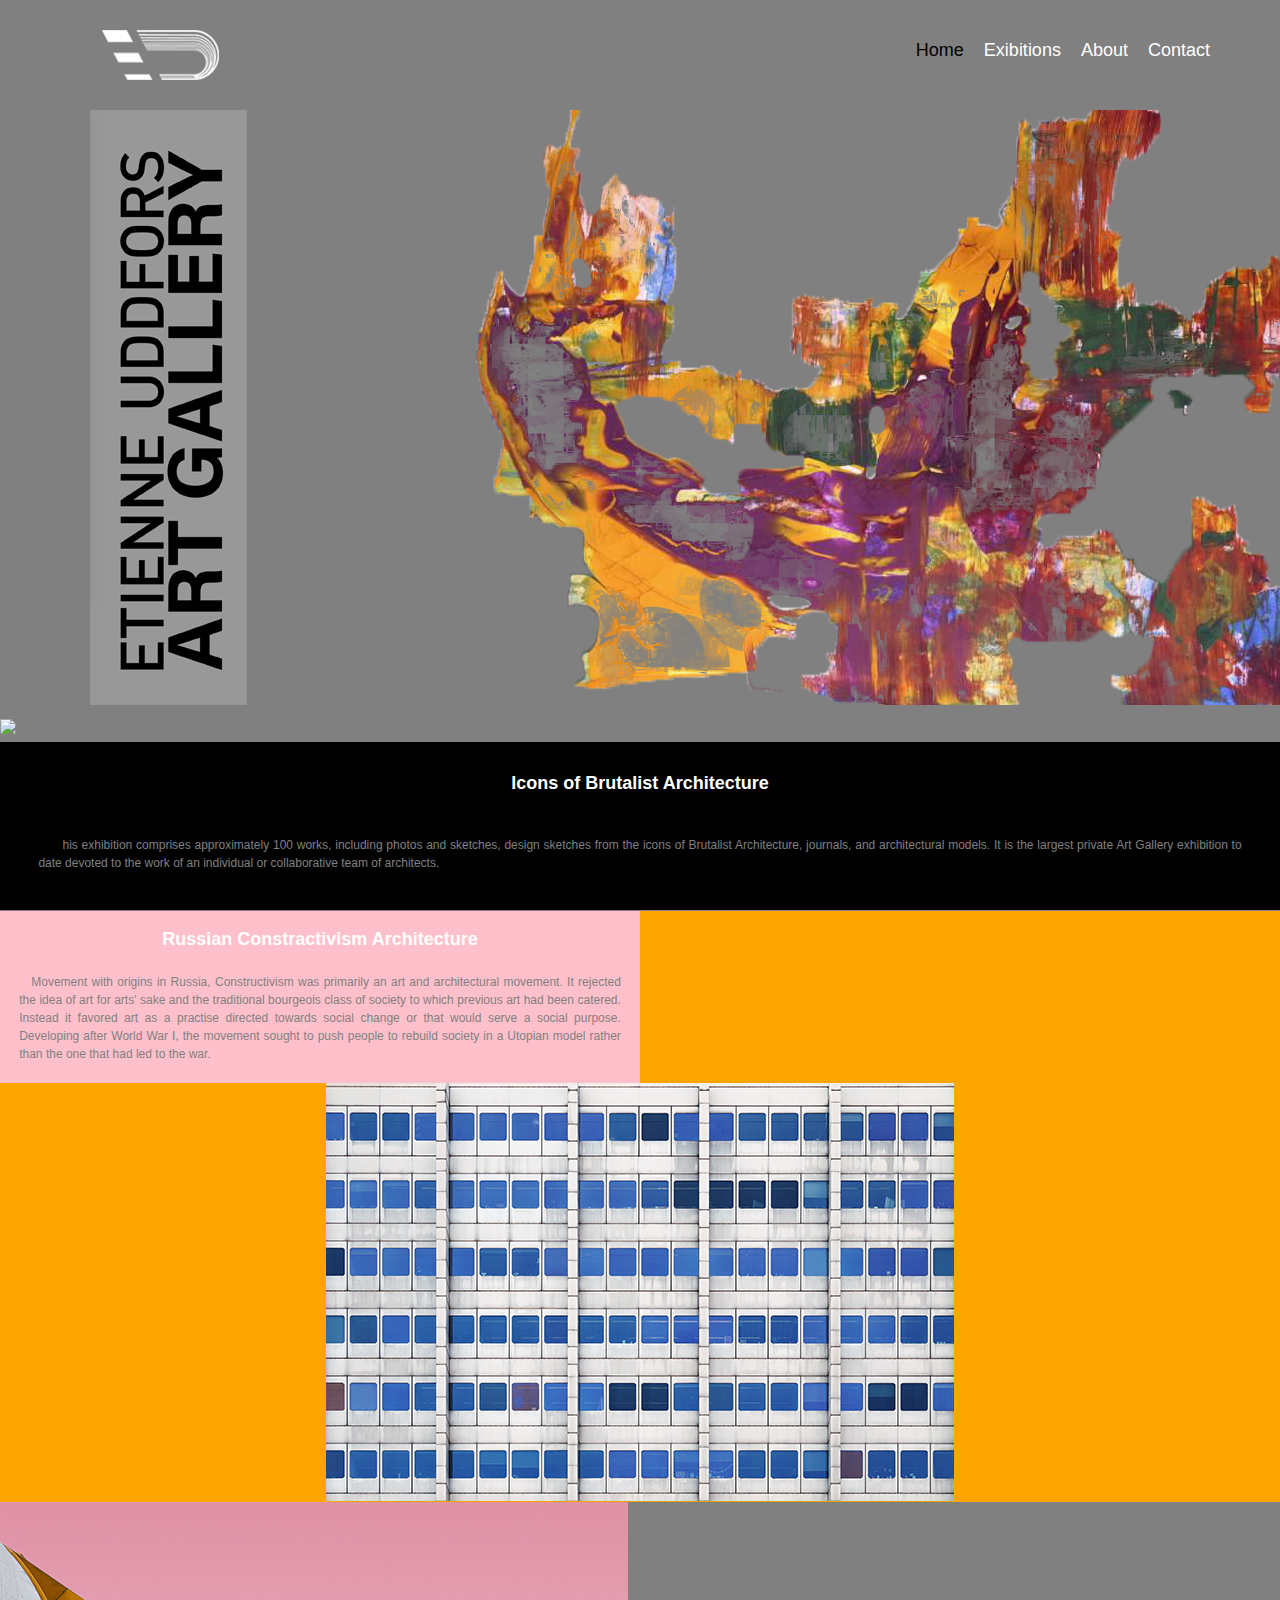
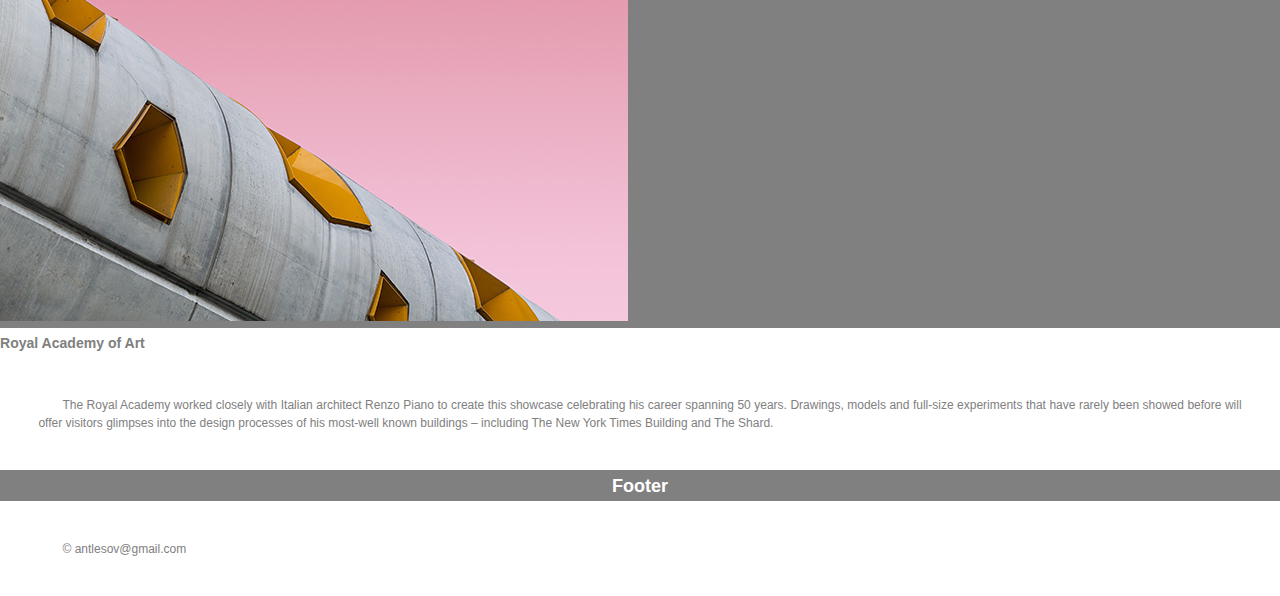
==== HTML/index.html @ bacf8845 "Add files via upload" ====
<!DOCTYPE html> 
<head>
	<meta charset="utf-8" />
	<meta name="viewport" content="width=device-width, initial-scale=1">
	<title>My site </title>
	<link rel="stylesheet" type="text/css" href="style.css" />	
	<link href="css/font-awesome.min.css" rel="stylesheet"/>
	<link rel="shortcut icon" type="image/png" href="img/logo1.png"/>
</head>
<body>
	<header>
		<div id="header-inner">
			<a href="index.html" id="logo"></a>
			<nav>
				<a href="#" id="menu-icon"></a>
				<ul>
					<li><a href="index.html" class="current">Home</a></li> 
					<li><a href="exibitions.html">Exibitions</a></li>
					<li><a href="about.html">About</a></li>
					<li><a href="contact.html">Contact</a></li>
				</ul>
			</nav>
		</div>
	</header>
<!----Endof Header---->

<section class="banner">
	<div class="banner-inner"> 
		<img src="img/top_panel.png">

	</div>
	
</section>
<!----Endof Banner---->
<!----missingSection---->
 
 <section class="inner-wrapper">
 	<article id="tablet">
 		<img src="img/exibition1.jpg">
 	</article>
 	<aside id="tablet2">
 		<h2>Icons of Brutalist Architecture</h2>
 		<p>his exhibition comprises approximately 100 works, including photos and sketches, design sketches from the icons of Brutalist Architecture, journals, and architectural models. It is the largest private Art Gallery exhibition to date devoted to the work of an individual or collaborative team of architects.
 		</p>
 	</aside>
 </section>
 <section class="inner-wrapper-2">
 	<article id="mobile">
 		<h2>Russian Constractivism Architecture </h2>
 		<p> Movement with origins in Russia, Constructivism was primarily an art and architectural movement. It rejected the idea of art for arts' sake and the traditional bourgeois class of society to which previous art had been catered. Instead it favored art as a practise directed towards social change or that would serve a social purpose. Developing after World War I, the movement sought to push people to rebuild society in a Utopian model rather than the one that had led to the war.</p>
 		
 	</article>
 	<aside class="hand-mobile">
 		<img src="img/exibition2.jpg">

 	</aside>
 	
 </section>
 <section class="inner-wrapper">
 	<<article>
 		<img src="img/exibition3.jpg">
 	</article>
 	<aside id="desktop">
 		<h3>Royal Academy of Art</h3>
 		<p>
 			The Royal Academy worked closely with Italian architect Renzo Piano to create this showcase celebrating his career spanning 50 years.
Drawings, models and full-size experiments that have rarely been showed before will offer visitors glimpses into the design processes of his most-well known buildings – including The New York Times Building and The Shard.
 		</p>
 		
 	</aside>
 </section>

    <!----Endof 2column section---->
<!----Missing section Smiley face---->
<section id="space">
	<h2> Footer </h2>
</section>



<footer>
	<ul class="social">
		<li><a href="https://www.facebook.com/" target="_blank"><i class="fa fa-facebook"></i></a></li>
		<li><a href="https://plus.google.com"><i class="fa fa-google-plus" id="google-plus"></i></a></li>
		<li><a href="https://twitter.com"><i class="fa fa-twitter" id="twitter"></i></a></li>
		<li><a href="https://youtube.com"><i class="fa fa-youtube" id="youtube"></i></a></li>
		<li><a href="https://www.instagram.com/accounts/login/"><i class="fa fa-instagram" id="instagrame"></i></a></li>

	</ul>
</footer>
    <!----Endof footersection---->
<footer class="smiley">
	<p>&copy; antlesov@gmail.com</p>
</footer>




</body>
</html>
---- HTML/style.css ----
@import 'https://fonts.googleapis.com/css?family=Archivo+Narrow';
*{
	margin: 0;
	padding: 0;
	border: 0;
}
body{
	background: white;
	color: grey;
	font-family:'Alegreya', sans-serif;
	margin: 0;
}
h2{
	font-size: 250%
	font-weight: 700;
	text-align: center;
	padding-top: 2%;
	color: white;

}
p{
	font-family: 'Alegreya Sans',sans-serif;
	color: #F5F5F5
	font-size: 160%;
	line-height: 150%;
	padding: 3%;
	text-indent: 2%;
	text-align: justify;
}
img{
	max-width: 100%
	height:auto;
	width: auto;
	margin-bottom: -4px;
}
header{
	background-color: grey;
	width: 100%;
	height: 86px;

}

#header-inner {
	max-width: 1200px;
	margin: 0 auto;
}
#logo{
	margin: 20px;
	float: left;
	width: 200px;
	height: 70px;
	background: url(img/logo1.png) no-repeat center;
}
/*NAVIGATION BAR*/
 nav{
     float: right;
     padding: 25px 20px 0 0;
 }
 #menu-icon{
 	display: hidden;
 	width: 40px;
 	height: 40px;
 	background: url(img/nav.png) center;
 }
 a:hover#menu-icon {
 	border-radius: 4px 4px 0 0;
 }

ul{
	list-style-type: none;
}
nav ul li {
	font-family: 'Alegreya Sans', sans-serif;
	font-size: 150%;
	display: inline-block;
	float: left;
	padding: 10px;
}
nav ul li a{
	color: white;
	text-decoration: none;
}

nav ul li a:hover {
	color: black;
}
.current{
	color: black;
}
/*-----End Navigation--*/
.banner {
	float: left;
	width: 100%;
	background-color: grey;
}
.banner-inner {

	max-width: 1100px;
	margin: 0 auto;
}
.inner-wrapper{
	float: left;
	width: 100%;
	background-color: grey;
}
article {
	float: left;
	margin: 0 auto;
	width: 50%;
	height: auto;
}
#tablet {
	background-color: grey;
}

aside{
	float: right;
	margin: 0 auto;
	width: 50%;
	height: auto;
}
#tablet2{
	background-color: black;
}
#mobile{
	background-color: pink;
}
#desktop{
	background-color: white;
}
.inner-wrapper-2 {
	float: left;
	width: 100%;
	background-color: orange;
}
.inner-wrapper-3 {
	float: left;
	width: 100%;
	background-color: grey;
}

#smiley {
	background-color: red; 
	padding: 0 01%;
	clear: both;
}

/*----Footer---*/
footer{
	background-color: white;
	width: 100%;

}
.social{
	list-style-type:none;
	text-align: center;
}
.social li {
	display: inline;
}
.social i { 
font-size: 460%;
margin: 1%
padding: 5% 5% 5% 4%; 
color: white;
}

.social i:hover {
	color: black;
}
footer.second {
	border-top: 1px solid black;
	background-color: red;
	max-width: 55px;
	margin: 0;
}
footer.second p{
	padding: 5px 0 9px 0;
	text-align: center;
}
aside{
	width: 100%;
	display: inline;
	float: left; 
	margin-bottom: 1px;
}

aside img{
	display: block;
	margin: auto;
}

/*---img---*/
* {
  margin: 0;
  padding: 0;
  box-sizing: border-box;
}

body {
  
  color: grey;
  background: grey;
}

.gallery {
  width: 640px;
  margin: 0 auto;
  padding: 5px;
  background: grey;
  box-shadow: 0 1px 2px rgba(0,0,0,.3);
}

.gallery > div {
  position: relative;
  float: left;
  padding: 5px;
}

.gallery > div > img {
  display: block;
  width: 200px;
  transition: .1s transform;
  transform: translateZ(0); 
}

.gallery > div:hover {
  z-index: 1;
}

.gallery > div:hover > img {
  transform: scale(1.7,1.7);
  transition: .3s transform;
}

.cf:before, .cf:after {
  display: table;
  content: "";
  line-height: 0;
}

.cf:after {
  clear: both;
}



/*---end of img---*/
/*---contact page---*/

body {
	
	font-weight:300;
	font-size: 12px;
	line-height:30px;
	color:grey;
	background:grey;
}

.container {
	max-width:70%;
	width:70%%;
	margin:0 auto;
	position:relative;
}

#contact input[type="text"], #contact input[type="email"], #contact input[type="tel"], #contact input[type="url"], #contact textarea, #contact button[type="submit"] { font:400 12px/16px "Open Sans", Helvetica, Arial, sans-serif; }


}

#contact h3 {
	color: grey;
	display: block;
	font-size: 30px;
	font-weight: 400;
}

#contact h4 {
	margin:5px 0 15px;
	display:block;
	font-size:13px;
}

fieldset {
	border: medium none !important;
	margin: 0 0 10px;
	min-width: 100%;
	padding: 0;
	width: 100%;
}

#contact input[type="text"], #contact input[type="email"], #contact input[type="tel"], #contact input[type="url"], #contact textarea {
	width:100%;
	border:1px solid black;
	background:white;
	margin:0 0 5px;
	padding:10px;
}

#contact input[type="text"]:hover, #contact input[type="email"]:hover, #contact input[type="tel"]:hover, #contact input[type="url"]:hover, #contact textarea:hover {
	-webkit-transition:border-color 0.3s ease-in-out;
	-moz-transition:border-color 0.3s ease-in-out;
	transition:border-color 0.3s ease-in-out;
	border:1px solid white;
}

#contact textarea {
	height:100px;
	max-width:100%;
  resize:none;
}

#contact button[type="submit"] {
	cursor:pointer;
	width:100%;
	border:none;
	background:black;
	color:#FFF;
	margin:0 0 5px;
	padding:10px;
	font-size:15px;
}

#contact button[type="submit"]:hover {
	background:gey;
	-webkit-transition:background 0.3s ease-in-out;
	-moz-transition:background 0.3s ease-in-out;
	transition:background-color 0.3s ease-in-out;
}

#contact button[type="submit"]:active { box-shadow:inset 0 1px 3px rgba(0, 0, 0, 0.5); }

#contact input:focus, #contact textarea:focus {
	outline:0;
	border:1px solid grey;
}
::-webkit-input-placeholder {
 color:grey;
}
:-moz-placeholder {
 color:grey;
}
::-moz-placeholder {
 color:grey;
}
:-ms-input-placeholder {
 color:grey;
}
/*---end of contact page---*/

/*----Media---*/
@media screen and (max-width: 768px){
	h2{
		font-size: 150%;
	}
	h3{
		font-size: 125%;

	}
	p{
		font-size: 125%;

	}
	header {
		position: absolute;
	}
	#logo{
		margin: 15px 0 20px -25px;
		background: url(img/logo2.png) no-repeat center;
	}
	#menu-icon {
		display: inline-block;
		
	}
	nav ul, nav:active ul{
		display: none;
		z-index: 1000;
		position: absolute;
		padding: 20px;
		background: #6001AC;
		right: 20px;
		top: 60px;
		border: 1 px solid #FFF; 
		width: 50%;
	}
	nav:hover ul {
		display: block;

	}
	nav li{
		text-align: center;
		width: 100%;
		padding: 10px 0;
	}
	.banner {
		padding-top: 86px;
	}
	article{
		width: 100%;

	}
	aside{
		width: 100%;

	}
	hand-mobile{display: none;
	}
	.social i{
		font-size: 180%
	}
}
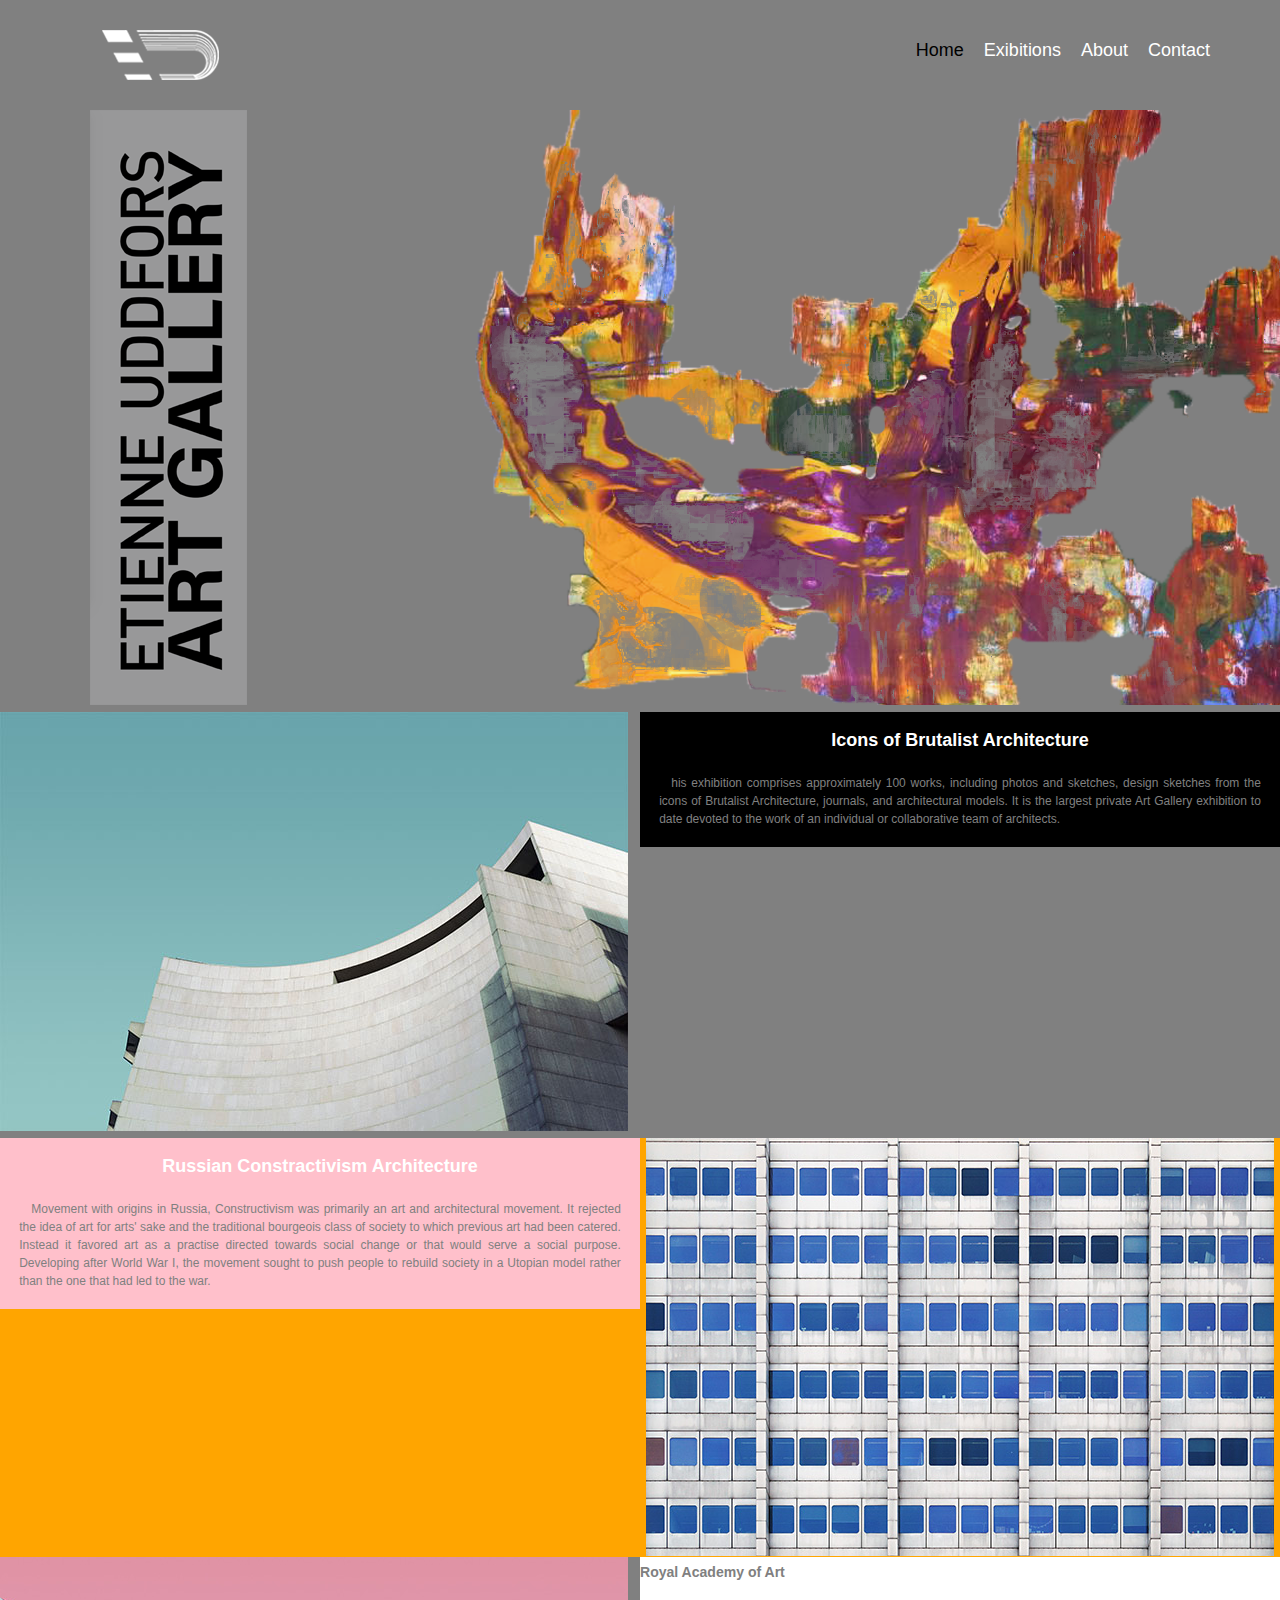
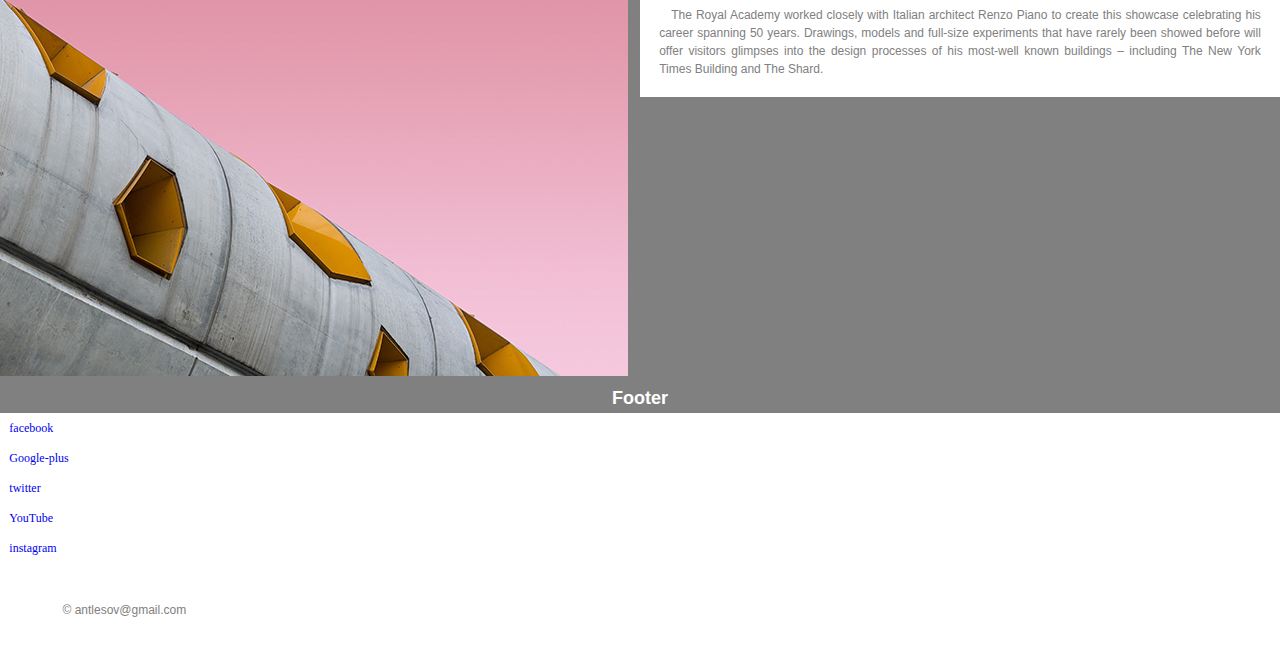
==== commit 3f1cdd12: "Add files via upload" ====
--- a/HTML/index.html
+++ b/HTML/index.html
@@ -4,7 +4,7 @@
 	<meta name="viewport" content="width=device-width, initial-scale=1">
 	<title>My site </title>
 	<link rel="stylesheet" type="text/css" href="style.css" />	
-	<link href="css/font-awesome.min.css" rel="stylesheet"/>
+	<link href="font-awesome.min.css" rel="stylesheet"/>
 	<link rel="shortcut icon" type="image/png" href="img/logo1.png"/>
 </head>
 <body>
@@ -57,7 +57,7 @@
  	
  </section>
  <section class="inner-wrapper">
- 	<<article>
+ 	<article>
  		<img src="img/exibition3.jpg">
  	</article>
  	<aside id="desktop">
@@ -80,11 +80,11 @@
 
 <footer>
 	<ul class="social">
-		<li><a href="https://www.facebook.com/" target="_blank"><i class="fa fa-facebook"></i></a></li>
-		<li><a href="https://plus.google.com"><i class="fa fa-google-plus" id="google-plus"></i></a></li>
-		<li><a href="https://twitter.com"><i class="fa fa-twitter" id="twitter"></i></a></li>
-		<li><a href="https://youtube.com"><i class="fa fa-youtube" id="youtube"></i></a></li>
-		<li><a href="https://www.instagram.com/accounts/login/"><i class="fa fa-instagram" id="instagrame"></i></a></li>
+		<li><a href="https://www.facebook.com/" target="_blank"><i class="fa fa-facebook">facebook</i></a></li>
+		<li><a href="https://plus.google.com"><i class="fa fa-google-plus" id="google-plus">Google-plus</i></a></li>
+		<li><a href="https://twitter.com"><i class="fa fa-twitter" id="twitter">twitter</i></a></li>
+		<li><a href="https://youtube.com"><i class="fa fa-youtube" id="youtube">YouTube</i></a></li>
+		<li><a href="https://www.instagram.com/accounts/login/"><i class="fa fa-instagram" id="instagrame">instagram</i></a></li>
 
 	</ul>
 </footer>
--- a/HTML/style.css
+++ b/HTML/style.css
@@ -127,6 +127,9 @@
 }
 #desktop{
 	background-color: white;
+	float: left;
+	width: 50%
+	padding:5px;
 }
 .inner-wrapper-2 {
 	float: left;
@@ -142,30 +145,32 @@
 #smiley {
 	background-color: red; 
 	padding: 0 01%;
-	clear: both;
+	
 }
 
 /*----Footer---*/
 footer{
 	background-color: white;
 	width: 100%;
-
-}
-.social{
+	clear: both;
+
+}
+#social{
 	list-style-type:none;
 	text-align: center;
-}
-.social li {
+	height: 20px;
+}
+#social li {
 	display: inline;
 }
-.social i { 
+#social i { 
 font-size: 460%;
 margin: 1%
 padding: 5% 5% 5% 4%; 
-color: white;
-}
-
-.social i:hover {
+color: black;
+}
+
+#social i:hover {
 	color: black;
 }
 footer.second {
@@ -179,7 +184,7 @@
 	text-align: center;
 }
 aside{
-	width: 100%;
+	width: 50%;
 	display: inline;
 	float: left; 
 	margin-bottom: 1px;
